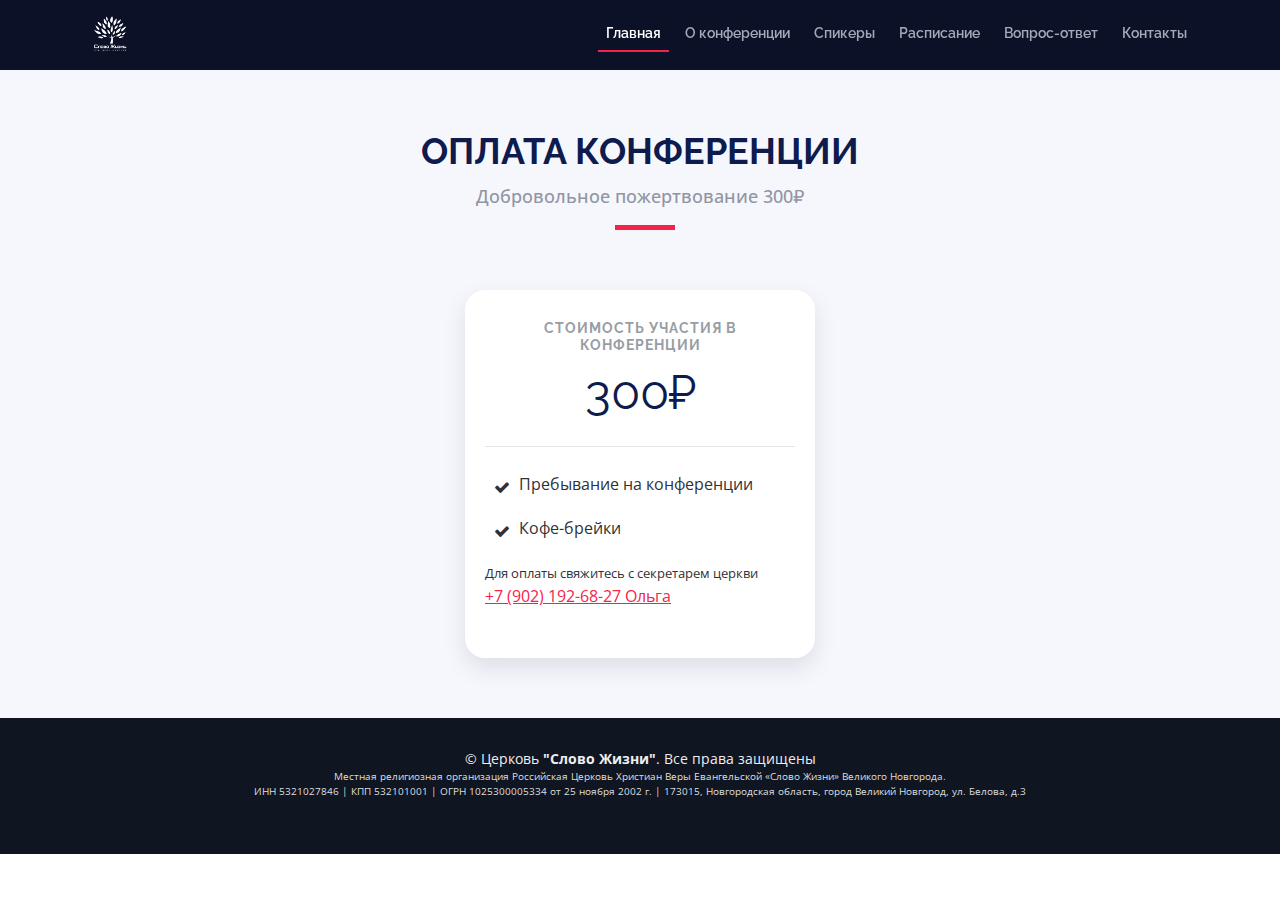
==== buy-ticket.html @ 4f711ade "download_18_01_2024_1" ====
<!DOCTYPE html>
<html lang="en">

<head>
  <meta charset="utf-8">
  <title>Миссия жизни | Ежегодная региональная конференция | 27–28 января 2024 г. с 11:00 до 17:00 </title>
  <meta content="width=device-width, initial-scale=1.0" name="viewport">
  <meta content="Регистрация на ежегодную региональную конференцию | Миссия жизни" name="keywords">
  <meta content="Ключевой стих Ключевой стих Ключевой стих Ключевой стих Ключевой стих Ключевой стих Ключевой стих Ключевой стих Ключевой стих Ключевой стих  Ключевой стих" name="description">
  <meta property="og:image" content="img/preview.jpg" />
  <!-- Favicons -->
  <link href="img/logo.png" rel="icon">
  <link href="img/apple-touch-icon.png" rel="apple-touch-icon">

  <!-- Google Fonts -->
  <link href="https://fonts.googleapis.com/css?family=Open+Sans:300,300i,400,400i,700,700i|Raleway:300,400,500,700,800" rel="stylesheet">

  <!-- Bootstrap CSS File -->
  <link href="lib/bootstrap/css/bootstrap.min.css" rel="stylesheet">

  <!-- Libraries CSS Files -->
  <link href="lib/font-awesome/css/font-awesome.min.css" rel="stylesheet">
  <link href="lib/animate/animate.min.css" rel="stylesheet">
  <link href="lib/venobox/venobox.css" rel="stylesheet">
  <link href="lib/owlcarousel/assets/owl.carousel.min.css" rel="stylesheet">

  <!-- <meta http-equiv="cache-control" content="no-cache, no-store, must-revalidate" />
  <meta http-equiv="pragma" content="no-cache" />
  <meta http-equiv="expires" content="0" /> -->

  <!-- Main Stylesheet File -->
  <link href="css/style.css" rel="stylesheet">

  <!-- =======================================================
    Theme Name: TheEvent
    Theme URL: https://bootstrapmade.com/theevent-conference-event-bootstrap-template/
    Author: BootstrapMade.com
    License: https://bootstrapmade.com/license/
  ======================================================= -->

  <!-- Yandex.Metrika counter -->
  <script type="text/javascript" >
     (function(m,e,t,r,i,k,a){m[i]=m[i]||function(){(m[i].a=m[i].a||[]).push(arguments)};
     m[i].l=1*new Date();
     for (var j = 0; j < document.scripts.length; j++) {if (document.scripts[j].src === r) { return; }}
     k=e.createElement(t),a=e.getElementsByTagName(t)[0],k.async=1,k.src=r,a.parentNode.insertBefore(k,a)})
     (window, document, "script", "https://mc.yandex.ru/metrika/tag.js", "ym");

     ym(96178830, "init", {
          clickmap:true,
          trackLinks:true,
          accurateTrackBounce:true,
          webvisor:true
     });
  </script>
  <noscript><div><img src="https://mc.yandex.ru/watch/96178830" style="position:absolute; left:-9999px;" alt="" /></div></noscript>
  <!-- /Yandex.Metrika counter -->

</head>

<body>

  <!--==========================
    Header
  ============================-->
  <header id="header" class="header-fixed">
    <div class="container">

      <div id="logo" class="pull-left">
        <a href="index.html#intro" class="scrollto"><img src="img/logo.png" alt="" title=""></a>
      </div>

      <nav id="nav-menu-container">
        <ul class="nav-menu">
          <li class="menu-active"><a href="index.html">Главная</a></li>
          <li><a href="index.html#about">О конференции</a></li>
          <li><a href="index.html#speakers">Спикеры</a></li>
          <li><a href="index.html#schedule">Расписание</a></li>
          <li><a href="index.html#faq">Вопрос-ответ</a></li>
          <li><a href="index.html#contact">Контакты</a></li>
        </ul>
      </nav>
    </div>
  </header>

  <main id="main" class="main-page">

    <!--==========================
      Buy Ticket Section
    ============================-->
    <section id="buy-tickets" class="section-with-bg wow fadeInUp">
      <div class="container">

        <div class="section-header">
          <h2>Оплата конференции</h2>
          <p>Добровольное пожертвование 300₽</p>
        </div>

        <div class="row">
          <div class="col-lg-4 m-auto">
            <div class="card mb-5 mb-lg-0">
              <div class="card-body">
                <h5 class="card-title text-muted text-uppercase text-center">Стоимость участия в конференции</h5>
                <h6 class="card-price text-center">300₽</h6>
                <hr>
                <ul class="fa-ul">
                  <li><span class="fa-li"><i class="fa fa-check"></i></span>Пребывание на конференции</li>
                  <li><span class="fa-li"><i class="fa fa-check"></i></span>Кофе-брейки</li>
                  <!-- <li class="text-muted"><span class="fa-li"><i class="fa fa-times"></i></span>Community Access</li>
                  <li class="text-muted"><span class="fa-li"><i class="fa fa-times"></i></span>Workshop Access</li>
                  <li class="text-muted"><span class="fa-li"><i class="fa fa-times"></i></span>After Party</li> -->
                </ul>
                <small>Для оплаты свяжитесь с секретарем церкви</small>
                <p><a href="tel:+79021926827"><u>+7 (902) 192-68-27 Ольга</u></a></p>
                <!-- <img class="support_qr" src="img/qrcod_support.png" alt="">
                <small class="hide_on_desktop">или нажмите на кнопку</small>
                <hr style="margin-top: 10px !important;">
                <div class="text-center">
                    <button onclick="location.href='https://platiqr.ru/?uuid=1000056752'" type="button" class="btn support_btn" data-toggle="modal" data-target="" data-ticket-type="standard-access">Оплатить</button>
                </div> -->
              </div>
            </div>
          </div>


        </div>

      </div>



    </section>

    <!--==========================
      Footer
    ============================-->
    <footer id="footer">
      <!-- <div class="footer-top">
        <div class="container">
          <div class="row">

            <div class="col-lg-3 col-md-6 footer-info">
              <img src="img/logo.png" alt="TheEvenet">
              <p>In alias aperiam. Placeat tempore facere. Officiis voluptate ipsam vel eveniet est dolor et totam porro. Perspiciatis ad omnis fugit molestiae recusandae possimus. Aut consectetur id quis. In inventore consequatur ad voluptate cupiditate debitis accusamus repellat cumque.</p>
            </div>

            <div class="col-lg-3 col-md-6 footer-links">
              <h4>Useful Links</h4>
              <ul>
                <li><i class="fa fa-angle-right"></i> <a href="#">Home</a></li>
                <li><i class="fa fa-angle-right"></i> <a href="#">About us</a></li>
                <li><i class="fa fa-angle-right"></i> <a href="#">Services</a></li>
                <li><i class="fa fa-angle-right"></i> <a href="#">Terms of service</a></li>
                <li><i class="fa fa-angle-right"></i> <a href="#">Privacy policy</a></li>
              </ul>
            </div>

            <div class="col-lg-3 col-md-6 footer-links">
              <h4>Useful Links</h4>
              <ul>
                <li><i class="fa fa-angle-right"></i> <a href="#">Home</a></li>
                <li><i class="fa fa-angle-right"></i> <a href="#">About us</a></li>
                <li><i class="fa fa-angle-right"></i> <a href="#">Services</a></li>
                <li><i class="fa fa-angle-right"></i> <a href="#">Terms of service</a></li>
                <li><i class="fa fa-angle-right"></i> <a href="#">Privacy policy</a></li>
              </ul>
            </div>

            <div class="col-lg-3 col-md-6 footer-contact">
              <h4>Contact Us</h4>
              <p>
                A108 Adam Street <br>
                New York, NY 535022<br>
                United States <br>
                <strong>Phone:</strong> +1 5589 55488 55<br>
                <strong>Email:</strong> info@example.com<br>
              </p>

              <div class="social-links">
                <a href="#" class="twitter"><i class="fa fa-twitter"></i></a>
                <a href="#" class="facebook"><i class="fa fa-facebook"></i></a>
                <a href="#" class="instagram"><i class="fa fa-instagram"></i></a>
                <a href="#" class="google-plus"><i class="fa fa-google-plus"></i></a>
                <a href="#" class="linkedin"><i class="fa fa-linkedin"></i></a>
              </div>

            </div>

          </div>
        </div>
      </div> -->

      <div class="container">
        <div class="copyright">
          &copy; Церковь <strong>"Слово Жизни"</strong>. Все права защищены
        </div>
        <div class="credits">
          <p style="font-size: 10px !important;">Местная религиозная организация Российская Церковь Христиан Веры Евангельской «Слово Жизни» Великого Новгорода.<br>
            ИНН 5321027846 | КПП 532101001 | ОГРН 1025300005334 от 25 ноября 2002 г. | 173015, Новгородская область, город Великий Новгород, ул. Белова, д.3
          </p>
        </div>
      </div>
    </footer><!-- #footer -->

  <a href="#" class="back-to-top"><i class="fa fa-angle-up"></i></a>

  <!-- JavaScript Libraries -->
  <script src="lib/jquery/jquery.min.js"></script>
  <script src="lib/jquery/jquery-migrate.min.js"></script>
  <script src="lib/bootstrap/js/bootstrap.bundle.min.js"></script>
  <script src="lib/easing/easing.min.js"></script>
  <script src="lib/superfish/hoverIntent.js"></script>
  <script src="lib/superfish/superfish.min.js"></script>
  <script src="lib/wow/wow.min.js"></script>
  <script src="lib/venobox/venobox.min.js"></script>
  <script src="lib/owlcarousel/owl.carousel.min.js"></script>

  <!-- Contact Form JavaScript File -->
  <script src="contactform/contactform.js"></script>

  <!-- Template Main Javascript File -->
  <script src="js/main.js"></script>
</body>

</html>
---- lib/venobox/venobox.css ----
/* ------ venobox.css --------*/
.vbox-overlay *, .vbox-overlay *:before, .vbox-overlay *:after{
    -webkit-backface-visibility: hidden;
    -webkit-box-sizing:border-box;
    -moz-box-sizing:border-box;
    box-sizing:border-box;
}
.vbox-overlay * { 
    -webkit-backface-visibility: visible;
    backface-visibility: visible;
}
.vbox-overlay{
    display: -webkit-flex;
    display: flex;
    -webkit-flex-direction: column;
    flex-direction: column;
    -webkit-justify-content: center;
    justify-content: center;
    -webkit-align-items: center;
    align-items: center;
    position: fixed;
    left: 0;
    top: 0;
    bottom: 0;
    right: 0;
    z-index: 1040;
    -webkit-transform:translateZ(1000px);
    transform: translateZ(1000px);
    transform-style: preserve-3d;
}

/* ----- navigation ----- */
.vbox-title{
    width: 100%;
    height: 40px;
    float: left;
    text-align: center;
    line-height: 28px;
    font-size: 12px;
    padding: 6px 40px;
    overflow: hidden;
    position: fixed;
    display: none;
    left: 0;
    z-index: 1050;
}
.vbox-close{
    cursor: pointer;
    position: fixed;
    top: 15px;
    right: 15px;
    width: 48px;
    height: 48px;
    display: block;
    background-position:10px center;
    overflow: hidden;
    font-size: 48px;
    line-height: 1;
    text-align: center;
    z-index: 1050;
}
.vbox-num{
    cursor: pointer;
    position: fixed;
    left: 0;
    height: 40px;
    display: block;
    overflow: hidden;
    line-height: 28px;
    font-size: 12px;
    padding: 6px 10px;
    display: none;
    z-index: 1050;
}
/* ----- navigation ARROWS ----- */
.vbox-next, .vbox-prev{
    position: fixed;
    top: 50%;
    margin-top: -15px;
    overflow: hidden;
    cursor: pointer;
    display: block;
    width: 45px;
    height: 45px;
    z-index: 1050;
}
.vbox-next span, .vbox-prev span{
    position: relative;
    width: 20px;
    height: 20px;
    border: 2px solid transparent;
    border-top-color: #B6B6B6;
    border-right-color: #B6B6B6;
    text-indent: -100px;
    position: absolute;
    top: 8px;
    display: block;
}
.vbox-prev{
    left: 15px;
}
.vbox-next{
    right: 30px;
}
.vbox-prev span{
    left: 10px;
    -ms-transform: rotate(-135deg);
    -webkit-transform: rotate(-135deg);
    transform: rotate(-135deg);
}
.vbox-next span{
    -ms-transform: rotate(45deg);
    -webkit-transform: rotate(45deg);
    transform: rotate(45deg);
    right: 10px;
}
/* ------- inline window ------ */
.vbox-inline{
    width: 420px;
    height: 315px;
    height: 70vh;
    padding: 10px;
    background: #fff;
    margin: 0 auto;
    overflow: auto;
    text-align: left;
}
/* ------- Video & iFrames window ------ */
.venoframe{
    max-width: 100%;
    width: 100%;
    border: none;
    width: 100%;
    height: 260px;
    height: 70vh;
}
.venoframe.vbvid{
    height: 260px;
}
@media (min-width: 768px) {
    .venoframe, .vbox-inline{
        width: 90%;
        height: 360px;
        height: 70vh;
    }
    .venoframe.vbvid{
        width: 640px;
        height: 360px;
    }
}
@media (min-width: 992px) {
    .venoframe, .vbox-inline{
        max-width: 1200px;
        width: 80%;
        height: 540px;
        height: 70vh;
    }
    .venoframe.vbvid{
        width: 960px;
        height: 540px;
    }
}
/* 
Please do NOT edit this part! 
or at least read this note: http://i.imgur.com/7C0ws9e.gif
*/
.vbox-open{
    overflow: hidden;
}
.vbox-container{
    position: absolute;
    left: 0;
    right: 0;
    top: 0;
    bottom: 0;
    overflow-x: hidden;
    overflow-y: auto;
    overflow-scrolling: touch;
    -webkit-overflow-scrolling: touch;
    z-index: 20;
    max-height: 100%;

}

.vbox-content{
    text-align: center;
    float: left;
    width: 100%;
    position: relative;
    overflow: hidden;
    padding: 20px 10px;
}
.vbox-container img{
    max-width: 100%;
    height: auto;
}
.figlio{
    max-width: 100%;
    text-align: initial;
    border: 8px solid rgba(255, 255, 255, 0.4);
}
img.figlio{
    -webkit-user-select: none;
-khtml-user-select: none;
-moz-user-select: none;
-o-user-select: none;
user-select: none;
}
.vbox-content.swipe-left{
    margin-left: -200px !important;
}
.vbox-content.swipe-right{
    margin-left: 200px !important;
}
.animated{
    webkit-transition: margin 300ms ease-out;
    transition: margin 300ms ease-out;
}
.animate-in{
    opacity: 1;
}
.animate-out{
    opacity: 0;
}
/* ---------- preloader ----------
 * SPINKIT 
 * http://tobiasahlin.com/spinkit/
-------------------------------- */
.sk-double-bounce,.sk-rotating-plane{width:40px;height:40px;margin:40px auto}.sk-rotating-plane{background-color:#333;-webkit-animation:sk-rotatePlane 1.2s infinite ease-in-out;animation:sk-rotatePlane 1.2s infinite ease-in-out}@-webkit-keyframes sk-rotatePlane{0%{-webkit-transform:perspective(120px) rotateX(0) rotateY(0);transform:perspective(120px) rotateX(0) rotateY(0)}50%{-webkit-transform:perspective(120px) rotateX(-180.1deg) rotateY(0);transform:perspective(120px) rotateX(-180.1deg) rotateY(0)}100%{-webkit-transform:perspective(120px) rotateX(-180deg) rotateY(-179.9deg);transform:perspective(120px) rotateX(-180deg) rotateY(-179.9deg)}}@keyframes sk-rotatePlane{0%{-webkit-transform:perspective(120px) rotateX(0) rotateY(0);transform:perspective(120px) rotateX(0) rotateY(0)}50%{-webkit-transform:perspective(120px) rotateX(-180.1deg) rotateY(0);transform:perspective(120px) rotateX(-180.1deg) rotateY(0)}100%{-webkit-transform:perspective(120px) rotateX(-180deg) rotateY(-179.9deg);transform:perspective(120px) rotateX(-180deg) rotateY(-179.9deg)}}.sk-double-bounce{position:relative}.sk-double-bounce .sk-child{width:100%;height:100%;border-radius:50%;background-color:#333;opacity:.6;position:absolute;top:0;left:0;-webkit-animation:sk-doubleBounce 2s infinite ease-in-out;animation:sk-doubleBounce 2s infinite ease-in-out}.sk-chasing-dots .sk-child,.sk-spinner-pulse,.sk-three-bounce .sk-child{background-color:#333;border-radius:100%}.sk-double-bounce .sk-double-bounce2{-webkit-animation-delay:-1s;animation-delay:-1s}@-webkit-keyframes sk-doubleBounce{0%,100%{-webkit-transform:scale(0);transform:scale(0)}50%{-webkit-transform:scale(1);transform:scale(1)}}@keyframes sk-doubleBounce{0%,100%{-webkit-transform:scale(0);transform:scale(0)}50%{-webkit-transform:scale(1);transform:scale(1)}}.sk-wave{margin:40px auto;width:50px;height:40px;text-align:center;font-size:10px}.sk-wave .sk-rect{background-color:#333;height:100%;width:6px;display:inline-block;-webkit-animation:sk-waveStretchDelay 1.2s infinite ease-in-out;animation:sk-waveStretchDelay 1.2s infinite ease-in-out}.sk-wave .sk-rect1{-webkit-animation-delay:-1.2s;animation-delay:-1.2s}.sk-wave .sk-rect2{-webkit-animation-delay:-1.1s;animation-delay:-1.1s}.sk-wave .sk-rect3{-webkit-animation-delay:-1s;animation-delay:-1s}.sk-wave .sk-rect4{-webkit-animation-delay:-.9s;animation-delay:-.9s}.sk-wave .sk-rect5{-webkit-animation-delay:-.8s;animation-delay:-.8s}@-webkit-keyframes sk-waveStretchDelay{0%,100%,40%{-webkit-transform:scaleY(.4);transform:scaleY(.4)}20%{-webkit-transform:scaleY(1);transform:scaleY(1)}}@keyframes sk-waveStretchDelay{0%,100%,40%{-webkit-transform:scaleY(.4);transform:scaleY(.4)}20%{-webkit-transform:scaleY(1);transform:scaleY(1)}}.sk-wandering-cubes{margin:40px auto;width:40px;height:40px;position:relative}.sk-wandering-cubes .sk-cube{background-color:#333;width:10px;height:10px;position:absolute;top:0;left:0;-webkit-animation:sk-wanderingCube 1.8s ease-in-out -1.8s infinite both;animation:sk-wanderingCube 1.8s ease-in-out -1.8s infinite both}.sk-chasing-dots,.sk-spinner-pulse{width:40px;height:40px;margin:40px auto}.sk-wandering-cubes .sk-cube2{-webkit-animation-delay:-.9s;animation-delay:-.9s}@-webkit-keyframes sk-wanderingCube{0%{-webkit-transform:rotate(0);transform:rotate(0)}25%{-webkit-transform:translateX(30px) rotate(-90deg) scale(.5);transform:translateX(30px) rotate(-90deg) scale(.5)}50%{-webkit-transform:translateX(30px) translateY(30px) rotate(-179deg);transform:translateX(30px) translateY(30px) rotate(-179deg)}50.1%{-webkit-transform:translateX(30px) translateY(30px) rotate(-180deg);transform:translateX(30px) translateY(30px) rotate(-180deg)}75%{-webkit-transform:translateX(0) translateY(30px) rotate(-270deg) scale(.5);transform:translateX(0) translateY(30px) rotate(-270deg) scale(.5)}100%{-webkit-transform:rotate(-360deg);transform:rotate(-360deg)}}@keyframes sk-wanderingCube{0%{-webkit-transform:rotate(0);transform:rotate(0)}25%{-webkit-transform:translateX(30px) rotate(-90deg) scale(.5);transform:translateX(30px) rotate(-90deg) scale(.5)}50%{-webkit-transform:translateX(30px) translateY(30px) rotate(-179deg);transform:translateX(30px) translateY(30px) rotate(-179deg)}50.1%{-webkit-transform:translateX(30px) translateY(30px) rotate(-180deg);transform:translateX(30px) translateY(30px) rotate(-180deg)}75%{-webkit-transform:translateX(0) translateY(30px) rotate(-270deg) scale(.5);transform:translateX(0) translateY(30px) rotate(-270deg) scale(.5)}100%{-webkit-transform:rotate(-360deg);transform:rotate(-360deg)}}.sk-spinner-pulse{-webkit-animation:sk-pulseScaleOut 1s infinite ease-in-out;animation:sk-pulseScaleOut 1s infinite ease-in-out}@-webkit-keyframes sk-pulseScaleOut{0%{-webkit-transform:scale(0);transform:scale(0)}100%{-webkit-transform:scale(1);transform:scale(1);opacity:0}}@keyframes sk-pulseScaleOut{0%{-webkit-transform:scale(0);transform:scale(0)}100%{-webkit-transform:scale(1);transform:scale(1);opacity:0}}.sk-chasing-dots{position:relative;text-align:center;-webkit-animation:sk-chasingDotsRotate 2s infinite linear;animation:sk-chasingDotsRotate 2s infinite linear}.sk-chasing-dots .sk-child{width:60%;height:60%;display:inline-block;position:absolute;top:0;-webkit-animation:sk-chasingDotsBounce 2s infinite ease-in-out;animation:sk-chasingDotsBounce 2s infinite ease-in-out}.sk-chasing-dots .sk-dot2{top:auto;bottom:0;-webkit-animation-delay:-1s;animation-delay:-1s}@-webkit-keyframes sk-chasingDotsRotate{100%{-webkit-transform:rotate(360deg);transform:rotate(360deg)}}@keyframes sk-chasingDotsRotate{100%{-webkit-transform:rotate(360deg);transform:rotate(360deg)}}@-webkit-keyframes sk-chasingDotsBounce{0%,100%{-webkit-transform:scale(0);transform:scale(0)}50%{-webkit-transform:scale(1);transform:scale(1)}}@keyframes sk-chasingDotsBounce{0%,100%{-webkit-transform:scale(0);transform:scale(0)}50%{-webkit-transform:scale(1);transform:scale(1)}}.sk-three-bounce{margin:40px auto;width:80px;text-align:center}.sk-three-bounce .sk-child{width:20px;height:20px;display:inline-block;-webkit-animation:sk-three-bounce 1.4s ease-in-out 0s infinite both;animation:sk-three-bounce 1.4s ease-in-out 0s infinite both}.sk-circle .sk-child:before,.sk-fading-circle .sk-circle:before{display:block;border-radius:100%;content:'';background-color:#333}.sk-three-bounce .sk-bounce1{-webkit-animation-delay:-.32s;animation-delay:-.32s}.sk-three-bounce .sk-bounce2{-webkit-animation-delay:-.16s;animation-delay:-.16s}@-webkit-keyframes sk-three-bounce{0%,100%,80%{-webkit-transform:scale(0);transform:scale(0)}40%{-webkit-transform:scale(1);transform:scale(1)}}@keyframes sk-three-bounce{0%,100%,80%{-webkit-transform:scale(0);transform:scale(0)}40%{-webkit-transform:scale(1);transform:scale(1)}}.sk-circle{margin:40px auto;width:40px;height:40px;position:relative}.sk-circle .sk-child{width:100%;height:100%;position:absolute;left:0;top:0}.sk-circle .sk-child:before{margin:0 auto;width:15%;height:15%;-webkit-animation:sk-circleBounceDelay 1.2s infinite ease-in-out both;animation:sk-circleBounceDelay 1.2s infinite ease-in-out both}.sk-circle .sk-circle2{-webkit-transform:rotate(30deg);-ms-transform:rotate(30deg);transform:rotate(30deg)}.sk-circle .sk-circle3{-webkit-transform:rotate(60deg);-ms-transform:rotate(60deg);transform:rotate(60deg)}.sk-circle .sk-circle4{-webkit-transform:rotate(90deg);-ms-transform:rotate(90deg);transform:rotate(90deg)}.sk-circle .sk-circle5{-webkit-transform:rotate(120deg);-ms-transform:rotate(120deg);transform:rotate(120deg)}.sk-circle .sk-circle6{-webkit-transform:rotate(150deg);-ms-transform:rotate(150deg);transform:rotate(150deg)}.sk-circle .sk-circle7{-webkit-transform:rotate(180deg);-ms-transform:rotate(180deg);transform:rotate(180deg)}.sk-circle .sk-circle8{-webkit-transform:rotate(210deg);-ms-transform:rotate(210deg);transform:rotate(210deg)}.sk-circle .sk-circle9{-webkit-transform:rotate(240deg);-ms-transform:rotate(240deg);transform:rotate(240deg)}.sk-circle .sk-circle10{-webkit-transform:rotate(270deg);-ms-transform:rotate(270deg);transform:rotate(270deg)}.sk-circle .sk-circle11{-webkit-transform:rotate(300deg);-ms-transform:rotate(300deg);transform:rotate(300deg)}.sk-circle .sk-circle12{-webkit-transform:rotate(330deg);-ms-transform:rotate(330deg);transform:rotate(330deg)}.sk-circle .sk-circle2:before{-webkit-animation-delay:-1.1s;animation-delay:-1.1s}.sk-circle .sk-circle3:before{-webkit-animation-delay:-1s;animation-delay:-1s}.sk-circle .sk-circle4:before{-webkit-animation-delay:-.9s;animation-delay:-.9s}.sk-circle .sk-circle5:before{-webkit-animation-delay:-.8s;animation-delay:-.8s}.sk-circle .sk-circle6:before{-webkit-animation-delay:-.7s;animation-delay:-.7s}.sk-circle .sk-circle7:before{-webkit-animation-delay:-.6s;animation-delay:-.6s}.sk-circle .sk-circle8:before{-webkit-animation-delay:-.5s;animation-delay:-.5s}.sk-circle .sk-circle9:before{-webkit-animation-delay:-.4s;animation-delay:-.4s}.sk-circle .sk-circle10:before{-webkit-animation-delay:-.3s;animation-delay:-.3s}.sk-circle .sk-circle11:before{-webkit-animation-delay:-.2s;animation-delay:-.2s}.sk-circle .sk-circle12:before{-webkit-animation-delay:-.1s;animation-delay:-.1s}@-webkit-keyframes sk-circleBounceDelay{0%,100%,80%{-webkit-transform:scale(0);transform:scale(0)}40%{-webkit-transform:scale(1);transform:scale(1)}}@keyframes sk-circleBounceDelay{0%,100%,80%{-webkit-transform:scale(0);transform:scale(0)}40%{-webkit-transform:scale(1);transform:scale(1)}}.sk-cube-grid{width:40px;height:40px;margin:40px auto}.sk-cube-grid .sk-cube{width:33.33%;height:33.33%;background-color:#333;float:left;-webkit-animation:sk-cubeGridScaleDelay 1.3s infinite ease-in-out;animation:sk-cubeGridScaleDelay 1.3s infinite ease-in-out}.sk-cube-grid .sk-cube1{-webkit-animation-delay:.2s;animation-delay:.2s}.sk-cube-grid .sk-cube2{-webkit-animation-delay:.3s;animation-delay:.3s}.sk-cube-grid .sk-cube3{-webkit-animation-delay:.4s;animation-delay:.4s}.sk-cube-grid .sk-cube4{-webkit-animation-delay:.1s;animation-delay:.1s}.sk-cube-grid .sk-cube5{-webkit-animation-delay:.2s;animation-delay:.2s}.sk-cube-grid .sk-cube6{-webkit-animation-delay:.3s;animation-delay:.3s}.sk-cube-grid .sk-cube7{-webkit-animation-delay:0ms;animation-delay:0ms}.sk-cube-grid .sk-cube8{-webkit-animation-delay:.1s;animation-delay:.1s}.sk-cube-grid .sk-cube9{-webkit-animation-delay:.2s;animation-delay:.2s}@-webkit-keyframes sk-cubeGridScaleDelay{0%,100%,70%{-webkit-transform:scale3D(1,1,1);transform:scale3D(1,1,1)}35%{-webkit-transform:scale3D(0,0,1);transform:scale3D(0,0,1)}}@keyframes sk-cubeGridScaleDelay{0%,100%,70%{-webkit-transform:scale3D(1,1,1);transform:scale3D(1,1,1)}35%{-webkit-transform:scale3D(0,0,1);transform:scale3D(0,0,1)}}.sk-fading-circle{margin:40px auto;width:40px;height:40px;position:relative}.sk-fading-circle .sk-circle{width:100%;height:100%;position:absolute;left:0;top:0}.sk-fading-circle .sk-circle:before{margin:0 auto;width:15%;height:15%;-webkit-animation:sk-circleFadeDelay 1.2s infinite ease-in-out both;animation:sk-circleFadeDelay 1.2s infinite ease-in-out both}.sk-fading-circle .sk-circle2{-webkit-transform:rotate(30deg);-ms-transform:rotate(30deg);transform:rotate(30deg)}.sk-fading-circle .sk-circle3{-webkit-transform:rotate(60deg);-ms-transform:rotate(60deg);transform:rotate(60deg)}.sk-fading-circle .sk-circle4{-webkit-transform:rotate(90deg);-ms-transform:rotate(90deg);transform:rotate(90deg)}.sk-fading-circle .sk-circle5{-webkit-transform:rotate(120deg);-ms-transform:rotate(120deg);transform:rotate(120deg)}.sk-fading-circle .sk-circle6{-webkit-transform:rotate(150deg);-ms-transform:rotate(150deg);transform:rotate(150deg)}.sk-fading-circle .sk-circle7{-webkit-transform:rotate(180deg);-ms-transform:rotate(180deg);transform:rotate(180deg)}.sk-fading-circle .sk-circle8{-webkit-transform:rotate(210deg);-ms-transform:rotate(210deg);transform:rotate(210deg)}.sk-fading-circle .sk-circle9{-webkit-transform:rotate(240deg);-ms-transform:rotate(240deg);transform:rotate(240deg)}.sk-fading-circle .sk-circle10{-webkit-transform:rotate(270deg);-ms-transform:rotate(270deg);transform:rotate(270deg)}.sk-fading-circle .sk-circle11{-webkit-transform:rotate(300deg);-ms-transform:rotate(300deg);transform:rotate(300deg)}.sk-fading-circle .sk-circle12{-webkit-transform:rotate(330deg);-ms-transform:rotate(330deg);transform:rotate(330deg)}.sk-fading-circle .sk-circle2:before{-webkit-animation-delay:-1.1s;animation-delay:-1.1s}.sk-fading-circle .sk-circle3:before{-webkit-animation-delay:-1s;animation-delay:-1s}.sk-fading-circle .sk-circle4:before{-webkit-animation-delay:-.9s;animation-delay:-.9s}.sk-fading-circle .sk-circle5:before{-webkit-animation-delay:-.8s;animation-delay:-.8s}.sk-fading-circle .sk-circle6:before{-webkit-animation-delay:-.7s;animation-delay:-.7s}.sk-fading-circle .sk-circle7:before{-webkit-animation-delay:-.6s;animation-delay:-.6s}.sk-fading-circle .sk-circle8:before{-webkit-animation-delay:-.5s;animation-delay:-.5s}.sk-fading-circle .sk-circle9:before{-webkit-animation-delay:-.4s;animation-delay:-.4s}.sk-fading-circle .sk-circle10:before{-webkit-animation-delay:-.3s;animation-delay:-.3s}.sk-fading-circle .sk-circle11:before{-webkit-animation-delay:-.2s;animation-delay:-.2s}.sk-fading-circle .sk-circle12:before{-webkit-animation-delay:-.1s;animation-delay:-.1s}@-webkit-keyframes sk-circleFadeDelay{0%,100%,39%{opacity:0}40%{opacity:1}}@keyframes sk-circleFadeDelay{0%,100%,39%{opacity:0}40%{opacity:1}}.sk-folding-cube{margin:40px auto;width:40px;height:40px;position:relative;-webkit-transform:rotateZ(45deg);transform:rotateZ(45deg)}.sk-folding-cube .sk-cube{float:left;width:50%;height:50%;position:relative;-webkit-transform:scale(1.1);-ms-transform:scale(1.1);transform:scale(1.1)}.sk-folding-cube .sk-cube:before{content:'';position:absolute;top:0;left:0;width:100%;height:100%;background-color:#333;-webkit-animation:sk-foldCubeAngle 2.4s infinite linear both;animation:sk-foldCubeAngle 2.4s infinite linear both;-webkit-transform-origin:100% 100%;-ms-transform-origin:100% 100%;transform-origin:100% 100%}.sk-folding-cube .sk-cube2{-webkit-transform:scale(1.1) rotateZ(90deg);transform:scale(1.1) rotateZ(90deg)}.sk-folding-cube .sk-cube3{-webkit-transform:scale(1.1) rotateZ(180deg);transform:scale(1.1) rotateZ(180deg)}.sk-folding-cube .sk-cube4{-webkit-transform:scale(1.1) rotateZ(270deg);transform:scale(1.1) rotateZ(270deg)}.sk-folding-cube .sk-cube2:before{-webkit-animation-delay:.3s;animation-delay:.3s}.sk-folding-cube .sk-cube3:before{-webkit-animation-delay:.6s;animation-delay:.6s}.sk-folding-cube .sk-cube4:before{-webkit-animation-delay:.9s;animation-delay:.9s}@-webkit-keyframes sk-foldCubeAngle{0%,10%{-webkit-transform:perspective(140px) rotateX(-180deg);transform:perspective(140px) rotateX(-180deg);opacity:0}25%,75%{-webkit-transform:perspective(140px) rotateX(0);transform:perspective(140px) rotateX(0);opacity:1}100%,90%{-webkit-transform:perspective(140px) rotateY(180deg);transform:perspective(140px) rotateY(180deg);opacity:0}}@keyframes sk-foldCubeAngle{0%,10%{-webkit-transform:perspective(140px) rotateX(-180deg);transform:perspective(140px) rotateX(-180deg);opacity:0}25%,75%{-webkit-transform:perspective(140px) rotateX(0);transform:perspective(140px) rotateX(0);opacity:1}100%,90%{-webkit-transform:perspective(140px) rotateY(180deg);transform:perspective(140px) rotateY(180deg);opacity:0}}
---- css/style.css ----
/*--------------------------------------------------------------
# General
--------------------------------------------------------------*/

body {
  background: #fff;
  color: #2f3138;
  font-family: "Open Sans", sans-serif;
}

a {
  color: #f82249;
  transition: 0.5s;
}

a:hover,
a:active,
a:focus {
  color: #f8234a;
  outline: none;
  text-decoration: none;
}

p {
  padding: 0;
  margin: 0 0 30px 0;
}

h1,
h2,
h3,
h4,
h5,
h6 {
  font-family: "Raleway", sans-serif;
  font-weight: 400;
  margin: 0 0 20px 0;
  padding: 0;
  color: #0e1b4d;
}

.main-page {
  margin-top: 70px;
}

.wow {
  visibility: hidden;
}

/* Prelaoder */

#preloader {
  position: fixed;
  left: 0;
  top: 0;
  z-index: 999;
  width: 100%;
  height: 100%;
  overflow: visible;
  background: #fff url("../img/preloader.svg") no-repeat center center;
}

/* Back to top button */

.back-to-top {
  position: fixed;
  display: none;
  background: #f82249;
  color: #fff;
  width: 40px;
  height: 40px;
  text-align: center;
  border-radius: 50px;
  right: 15px;
  bottom: 15px;
  transition: background 0.5s ease-in-out;
}

.back-to-top i {
  font-size: 24px;
  padding-top: 6px;
}

.back-to-top:focus {
  background: #e0072f;
  color: #fff;
  outline: none;
}

.back-to-top:hover {
  background: #e0072f;
  color: #fff;
}

/* Sections Header
--------------------------------*/

.section-header {
  margin-bottom: 60px;
  position: relative;
  padding-bottom: 20px;
}

.section-header::before {
  content: '';
  position: absolute;
  display: block;
  width: 60px;
  height: 5px;
  background: #f82249;
  bottom: 0;
  left: calc(50% - 25px);
}

.section-header h2 {
  font-size: 36px;
  text-transform: uppercase;
  text-align: center;
  font-weight: 700;
  margin-bottom: 10px;
}

.section-header p {
  text-align: center;
  padding: 0;
  margin: 0;
  font-size: 18px;
  font-weight: 500;
  color: #9195a2;
}

.section-with-bg {
  background-color: #f6f7fd;
}

/*--------------------------------------------------------------
# Header
--------------------------------------------------------------*/

#header {
  height: 90px;
  padding: 25px 0;
  position: fixed;
  left: 0;
  top: 0;
  right: 0;
  transition: all 0.5s;
  z-index: 997;
}

#header.header-scrolled,
#header.header-fixed {
  background: rgba(6, 12, 34, 0.98);
  height: 70px;
  padding: 15px 0;
  transition: all 0.5s;
}

#header #logo h1 {
  font-size: 36px;
  margin: 0;
  padding: 6px 0;
  line-height: 1;
  font-family: "Raleway", sans-serif;
  font-weight: 700;
  letter-spacing: 3px;
  text-transform: uppercase;
}

#header #logo h1 span {
  color: #f82249;
}

#header #logo h1 a,
#header #logo h1 a:hover {
  color: #fff;
}

#header #logo img {
  padding: 0;
  margin: 0;
  max-height: 40px;
}

/*--------------------------------------------------------------
# Navigation Menu
--------------------------------------------------------------*/

/* Nav Menu Essentials */

.nav-menu,
.nav-menu * {
  margin: 0;
  padding: 0;
  list-style: none;
}

.nav-menu ul {
  position: absolute;
  display: none;
  top: 100%;
  left: 0;
  z-index: 99;
}

.nav-menu li {
  position: relative;
  white-space: nowrap;
}

.nav-menu > li {
  float: left;
}

.nav-menu li:hover > ul,
.nav-menu li.sfHover > ul {
  display: block;
}

.nav-menu ul ul {
  top: 0;
  left: 100%;
}

.nav-menu ul li {
  min-width: 180px;
}

/* Nav Menu Arrows */

.sf-arrows .sf-with-ul {
  padding-right: 30px;
}

.sf-arrows .sf-with-ul:after {
  content: "\f107";
  position: absolute;
  right: 15px;
  font-family: FontAwesome;
  font-style: normal;
  font-weight: normal;
}

.sf-arrows ul .sf-with-ul:after {
  content: "\f105";
}

/* Nav Meu Container */

#nav-menu-container {
  float: right;
  margin: 0;
}

/* Nav Meu Styling */

.nav-menu a {
  padding: 8px;
  text-decoration: none;
  display: inline-block;
  color: rgba(202, 206, 221, 0.8);
  font-family: "Raleway", sans-serif;
  font-weight: 600;
  font-size: 14px;
  outline: none;
}

.nav-menu .menu-active a,
.nav-menu a:hover {
  color: #fff;
}

.nav-menu > li {
  margin-left: 8px;
}

.nav-menu > li > a:before {
  content: "";
  position: absolute;
  width: 0;
  height: 2px;
  bottom: 0;
  left: 0;
  background-color: #f82249;
  visibility: hidden;
  transition: all 0.3s ease-in-out 0s;
}

.nav-menu a:hover:before,
.nav-menu li:hover > a:before,
.nav-menu .menu-active > a:before {
  visibility: visible;
  width: 100%;
}

.nav-menu li.buy-tickets a {
  color: #fff;
  background: #f82249;
  padding: 7px 22px;
  border-radius: 50px;
  border: 2px solid #f82249;
  transition: all ease-in-out 0.3s;
  font-weight: 500;
  margin-left: 8px;
  margin-top: 2px;
  line-height: 1;
  font-size: 13px;
}

.nav-menu li.buy-tickets a:hover {
  background: none;
}

.nav-menu li.buy-tickets:hover a:before,
.nav-menu li.buy-tickets.menu-active a:before {
  visibility: hidden;
}

.nav-menu ul {
  margin: 4px 0 0 0;
  padding: 10px;
  box-shadow: 0px 0px 30px rgba(127, 137, 161, 0.25);
  background: #fff;
  border-radius: 3px;
}

.nav-menu ul li {
  transition: 0.3s;
}

.nav-menu ul li a {
  padding: 10px;
  color: #060c22;
  transition: 0.3s;
  display: block;
  font-size: 13px;
  text-transform: none;
  border-radius: 3px;
}

.nav-menu ul li:hover > a {
  background: #f82249;
  color: #fff;
}

.nav-menu ul ul {
  margin: 0;
}

/* Mobile Nav Toggle */

#mobile-nav-toggle {
  position: fixed;
  right: 0;
  top: 0;
  z-index: 999;
  margin: 15px 15px 0 0;
  border: 0;
  background: none;
  font-size: 24px;
  display: none;
  transition: all 0.4s;
  outline: none;
  cursor: pointer;
}

#mobile-nav-toggle i {
  color: #fff;
}

/* Mobile Nav Styling */

#mobile-nav {
  position: fixed;
  top: 0;
  padding-top: 18px;
  bottom: 0;
  z-index: 998;
  background: rgba(6, 12, 34, 0.9);
  left: -260px;
  width: 260px;
  overflow-y: auto;
  transition: 0.4s;
}

#mobile-nav ul {
  padding: 0;
  margin: 0;
  list-style: none;
}

#mobile-nav ul li {
  position: relative;
}

#mobile-nav ul li a {
  color: #fff;
  font-size: 17px;
  overflow: hidden;
  padding: 10px 22px 10px 15px;
  position: relative;
  text-decoration: none;
  width: 100%;
  display: block;
  outline: none;
}

#mobile-nav ul li a:hover {
  color: #f82249;
}

#mobile-nav ul li li {
  padding-left: 30px;
}

#mobile-nav ul .menu-has-children i {
  position: absolute;
  right: 0;
  z-index: 99;
  padding: 15px;
  cursor: pointer;
  color: #fff;
}

#mobile-nav ul .menu-has-children i.fa-chevron-up {
  color: #f82249;
}

#mobile-nav ul .menu-item-active {
  color: #f82249;
}

#mobile-body-overly {
  width: 100%;
  height: 100%;
  z-index: 997;
  top: 0;
  left: 0;
  position: fixed;
  background: rgba(6, 12, 34, 0.8);
  display: none;
}

/* Mobile Nav body classes */

body.mobile-nav-active {
  overflow: hidden;
}

body.mobile-nav-active #mobile-nav {
  left: 0;
}

body.mobile-nav-active #mobile-nav-toggle {
  color: #fff;
}

/*--------------------------------------------------------------
# Intro Section
--------------------------------------------------------------*/

#intro {
  width: 100%;
  height: 100vh;
  background: url(../img/intro-bg.jpg) top center;
  background-size: cover;
  overflow: hidden;
  position: relative;
}
@media screen and (max-width: 768px) {
  #intro {
    height: 720px !important;
  }
}
#intro:before {
  content: "";
  background: rgba(6, 12, 34, 0.8);
  position: absolute;
  bottom: 0;
  top: 0;
  left: 0;
  right: 0;
}

#intro .intro-container {
  position: absolute;
  bottom: 0;
  left: 0;
  top: 0px;
  right: 0;
  display: -webkit-box;
  display: -ms-flexbox;
  display: flex;
  -webkit-box-pack: center;
  -ms-flex-pack: center;
  justify-content: center;
  -webkit-box-align: center;
  -ms-flex-align: center;
  align-items: center;
  -webkit-box-orient: vertical;
  -webkit-box-direction: normal;
  -ms-flex-direction: column;
  flex-direction: column;
  text-align: center;
  padding: 0 15px;
}

#intro h1 {
  color: #fff;
  font-family: "Raleway", sans-serif;
  font-size: 56px;
  font-weight: 600;
  text-transform: uppercase;
}

#intro h1 span {
  color: #f82249;
}

#intro p {
  color: #ebebeb;
  font-weight: 700;
  font-size: 20px;
}

#intro .play-btn {
  width: 94px;
  height: 94px;
  background: radial-gradient(#f82249 50%, rgba(101, 111, 150, 0.15) 52%);
  border-radius: 50%;
  display: block;
  position: relative;
  overflow: hidden;
}

#intro .play-btn::after {
  content: '';
  position: absolute;
  left: 50%;
  top: 50%;
  -webkit-transform: translateX(-40%) translateY(-50%);
  transform: translateX(-40%) translateY(-50%);
  width: 0;
  height: 0;
  border-top: 10px solid transparent;
  border-bottom: 10px solid transparent;
  border-left: 15px solid #fff;
  z-index: 100;
  transition: all 400ms cubic-bezier(0.55, 0.055, 0.675, 0.19);
}

#intro .play-btn:before {
  content: '';
  position: absolute;
  width: 120px;
  height: 120px;
  -webkit-animation-delay: 0s;
  animation-delay: 0s;
  -webkit-animation: pulsate-btn 2s;
  animation: pulsate-btn 2s;
  -webkit-animation-direction: forwards;
  animation-direction: forwards;
  -webkit-animation-iteration-count: infinite;
  animation-iteration-count: infinite;
  -webkit-animation-timing-function: steps;
  animation-timing-function: steps;
  opacity: 1;
  border-radius: 50%;
  border: 2px solid rgba(163, 163, 163, 0.4);
  top: -15%;
  left: -15%;
  background: rgba(198, 16, 0, 0);
}

#intro .play-btn:hover::after {
  border-left: 15px solid #f82249;
  -webkit-transform: scale(20);
  transform: scale(20);
}

#intro .play-btn:hover::before {
  content: '';
  position: absolute;
  left: 50%;
  top: 50%;
  -webkit-transform: translateX(-40%) translateY(-50%);
  transform: translateX(-40%) translateY(-50%);
  width: 0;
  height: 0;
  border: none;
  border-top: 10px solid transparent;
  border-bottom: 10px solid transparent;
  border-left: 15px solid #fff;
  z-index: 200;
  -webkit-animation: none;
  animation: none;
  border-radius: 0;
}

#intro .about-btn {
  font-family: "Raleway", sans-serif;
  font-weight: 500;
  font-size: 14px;
  letter-spacing: 1px;
  display: inline-block;
  padding: 12px 32px;
  border-radius: 50px;
  transition: 0.5s;
  line-height: 1;
  margin: 10px;
  color: #fff;
  -webkit-animation-delay: 0.8s;
  animation-delay: 0.8s;
  border: 2px solid #f82249;
}

#intro .about-btn:hover {
  background: #f82249;
  color: #fff;
}

@-webkit-keyframes pulsate-btn {
  0% {
    -webkit-transform: scale(0.6, 0.6);
    transform: scale(0.6, 0.6);
    opacity: 1;
  }

  100% {
    -webkit-transform: scale(1, 1);
    transform: scale(1, 1);
    opacity: 0;
  }
}

@keyframes pulsate-btn {
  0% {
    -webkit-transform: scale(0.6, 0.6);
    transform: scale(0.6, 0.6);
    opacity: 1;
  }

  100% {
    -webkit-transform: scale(1, 1);
    transform: scale(1, 1);
    opacity: 0;
  }
}

/*--------------------------------------------------------------
# About Section
--------------------------------------------------------------*/

#about {
  background: url("../img/about-bg.jpg");
  background-size: cover;
  overflow: hidden;
  position: relative;
  color: #fff;
  padding: 120px 0 100px 0;
}

#about:before {
  content: "";
  background: rgba(13, 20, 41, 0.8);
  position: absolute;
  bottom: 0;
  top: 0;
  left: 0;
  right: 0;
}

#about h2 {
  font-size: 36px;
  font-weight: bold;
  margin-bottom: 10px;
  color: #fff;
}

#about h3 {
  font-size: 18px;
  font-weight: bold;
  text-transform: uppercase;
  margin-bottom: 10px;
  color: #fff;
}

#about p {
  font-size: 14px;
  margin-bottom: 20px;
  color: #fff;
}

/*--------------------------------------------------------------
# Speakers Section
--------------------------------------------------------------*/

#speakers {
  padding: 60px 0 30px 0;
}

#speakers .speaker {
  position: relative;
  overflow: hidden;
  margin-bottom: 30px;
}

#speakers .speaker .details {
  background: rgba(6, 12, 34, 0.76);
  position: absolute;
  left: 0;
  bottom: -30px;
  right: 0;
  text-align: center;
  padding-top: 10px;
  transition: all 300ms cubic-bezier(0.645, 0.045, 0.355, 1);
}

#speakers .speaker .details h3 {
  color: #fff;
  font-size: 22px;
  font-weight: 600;
  margin-bottom: 5px;
}

#speakers .speaker .details p {
  color: #fff;
  font-size: 15px;
  margin-bottom: 10px;
  font-style: italic;
}

#speakers .speaker .details .social {
  height: 30px;
}

#speakers .speaker .details a {
  color: #fff;
}

#speakers .speaker .details a:hover {
  color: #f82249;
}

#speakers .speaker:hover .details {
  bottom: 0;
}

#speakers-details {
  padding: 60px 0;
}

#speakers-details .details h2 {
  color: #112363;
  font-size: 28px;
  font-weight: 700;
  margin-bottom: 10px;
}

#speakers-details .details .social {
  margin-bottom: 15px;
}

#speakers-details .details .social a {
  background: #e9edfb;
  color: #112363;
  line-height: 1;
  display: inline-block;
  text-align: center;
  border-radius: 50%;
  width: 36px;
  height: 36px;
  padding-top: 9px;
}

#speakers-details .details .social a:hover {
  background: #f82249;
  color: #fff;
}

#speakers-details .details .social a i {
  font-size: 18px;
}

#speakers-details .details p {
  color: #112363;
  font-size: 15px;
  margin-bottom: 10px;
}

/*--------------------------------------------------------------
# Schedule Section
--------------------------------------------------------------*/

#schedule {
  padding: 60px 0 60px 0;
}

#schedule .nav-tabs {
  text-align: center;
  margin: auto;
  display: block;
  border-bottom: 0;
  margin-bottom: 30px;
}

#schedule .nav-tabs li {
  display: inline-block;
  margin-bottom: 0;
}

#schedule .nav-tabs a {
  border: none;
  border-radius: 50px;
  font-weight: 600;
  background-color: #0e1b4d;
  color: #fff;
  padding: 10px 100px;
}

#schedule .nav-tabs a.active {
  background-color: #f82249;
  color: #fff;
}

#schedule .sub-heading {
  text-align: center;
  font-size: 18px;
  font-style: italic;
  margin: 0 auto 30px auto;
}
.sub-heading {
  text-align: center;
  font-size: 18px;
  font-style: italic;
  margin: 0 auto 30px auto;
}

#schedule .tab-pane {
  transition: ease-in-out .2s;
}

#schedule .schedule-item {
  border-bottom: 1px solid #cad4f6;
  padding-top: 15px;
  padding-bottom: 15px;
  transition: background-color ease-in-out 0.3s;
}

#schedule .schedule-item:hover {
  background-color: #fff;
}

#schedule .schedule-item time {
  padding-bottom: 5px;
  display: inline-block;
}

#schedule .schedule-item .speaker {
  width: 60px;
  height: 60px;
  overflow: hidden;
  border-radius: 50%;
  float: left;
  margin: 0 10px 10px 0;
}

#schedule .schedule-item .speaker img {
  height: 100%;
  -webkit-transform: translateX(-50%);
  transform: translateX(-50%);
  margin-left: 50%;
  transition: all ease-in-out 0.3s;
}

#schedule .schedule-item h4 {
  font-size: 18px;
  font-weight: 600;
  margin-bottom: 5px;
}

#schedule .schedule-item h4 span {
  font-style: italic;
  color: #19328e;
  font-weight: normal;
  font-size: 16px;
}

#schedule .schedule-item p {
  font-style: italic;
  color: #152b79;
  margin-bottom: 0;
}

/*--------------------------------------------------------------
# Venue Section
--------------------------------------------------------------*/

#venue {
  padding: 0 0;
  margin-bottom: 20px;
}

#venue .container-fluid {
}

#venue .venue-map iframe {
  width: 100%;
  height: 100%;
  min-height: 300px;
}

#venue .venue-info {
  background: url("../img/venue-info-bg.jpg") top center no-repeat;
  background-size: cover;
  position: relative;
  padding-top: 60px;
  padding-bottom: 60px;
}

#venue .venue-info:before {
  content: "";
  background: rgba(13, 20, 41, 0.8);
  position: absolute;
  bottom: 0;
  top: 0;
  left: 0;
  right: 0;
}

#venue .venue-info h3 {
  font-size: 36px;
  font-weight: 700;
  color: #fff;
}

#venue .venue-info p {
  color: #fff;
  margin-bottom: 0;
}

#venue .venue-gallery-container {
  padding-right: 12px;
}

#venue .venue-gallery {
  overflow: hidden;
  border-right: 3px solid #fff;
  border-bottom: 3px solid #fff;
}

#venue .venue-gallery img {
  transition: all ease-in-out 0.4s;
}

#venue .venue-gallery:hover img {
  -webkit-transform: scale(1.1);
  transform: scale(1.1);
}

/*--------------------------------------------------------------
# Hotels Section
--------------------------------------------------------------*/

#hotels {
  padding: 60px 0;
}

#hotels .hotel {
  border: 1px solid #e0e5fa;
  background: #fff;
  margin-bottom: 30px;
}

#hotels .hotel:hover .hotel-img img {
  -webkit-transform: scale(1.1);
  transform: scale(1.1);
}

#hotels .hotel-img {
  overflow: hidden;
  margin-bottom: 15px;
}

#hotels .hotel-img img {
  transition: 0.3s ease-in-out;
}

#hotels h3 {
  font-weight: 600;
  font-size: 20px;
  margin-bottom: 5px;
  padding: 0 20px;
}

#hotels a {
  color: #152b79;
}

#hotels a:hover {
  color: #f82249;
}

#hotels .stars {
  padding: 0 20px;
  margin-bottom: 5px;
}

#hotels .stars i {
  color: #ffc31d;
}

#hotels p {
  padding: 0 20px;
  margin-bottom: 20px;
  color: #060c22;
  font-style: italic;
  font-size: 15px;
}

/*--------------------------------------------------------------
# Gallery Section
--------------------------------------------------------------*/

#gallery {
  padding: 60px;
  overflow: hidden;
}

#gallery .owl-nav,
#gallery .owl-dots {
  margin-top: 25px;
  text-align: center;
}

#gallery .owl-item {
  border-left: 2px solid #fff;
  border-right: 2px solid #fff;
}

#gallery .owl-dot {
  display: inline-block;
  margin: 0 5px;
  width: 12px;
  height: 12px;
  border-radius: 50%;
  background-color: #ddd;
}

#gallery .owl-dot.active {
  background-color: #f82249;
}

#gallery .gallery-carousel .owl-stage-outer {
  overflow: visible;
}

#gallery .gallery-carousel .center {
  border: 6px solid #f82249;
  margin: -10px;
  box-sizing: content-box;
  padding: 4px;
  background: #fff;
  z-index: 1;
}

/*--------------------------------------------------------------
# supporters Section
--------------------------------------------------------------*/

#supporters {
  padding: 60px 0;
}

#supporters .supporters-wrap {
  border-top: 1px solid #e0e5fa;
  border-left: 1px solid #e0e5fa;
  margin-bottom: 30px;
}

#supporters .supporter-logo {
  padding: 30px;
  display: -webkit-box;
  display: -ms-flexbox;
  display: flex;
  -webkit-box-pack: center;
  -ms-flex-pack: center;
  justify-content: center;
  -webkit-box-align: center;
  -ms-flex-align: center;
  align-items: center;
  border-right: 1px solid #e0e5fa;
  border-bottom: 1px solid #e0e5fa;
  overflow: hidden;
  background: rgba(255, 255, 255, 0.5);
  height: 160px;
}

#supporters .supporter-logo:hover img {
  -webkit-transform: scale(1.2);
  transform: scale(1.2);
}

#supporters img {
  transition: all 0.4s ease-in-out;
}

/*--------------------------------------------------------------
# F.A.Q Section
--------------------------------------------------------------*/

#faq {
  padding: 60px 0;
}

#faq #faq-list {
  padding: 0;
  list-style: none;
}

#faq #faq-list li {
  border-bottom: 1px solid #ddd;
}

#faq #faq-list a {
  padding: 18px 0;
  display: block;
  position: relative;
  font-family: "Raleway", sans-serif;
  font-size: 16px;
  line-height: 24px;
  font-weight: 600;
  padding-right: 20px;
}

#faq #faq-list i {
  font-size: 24px;
  position: absolute;
  right: 0;
  top: 16px;
}

#faq #faq-list p {
  margin-bottom: 20px;
}

#faq #faq-list a.collapse {
  color: #f82249;
}

#faq #faq-list a.collapsed {
  color: #000;
}

#faq #faq-list a.collapsed i::before {
  content: "\f055" !important;
}

/*--------------------------------------------------------------
# Subscribe Section
--------------------------------------------------------------*/

#subscribe {
  padding: 150px 60px;
  background: url(../img/subscribe-bg.jpg) center center no-repeat;
  background-size: cover;
  overflow: hidden;
  position: relative;
}

#subscribe:before {
  content: "";
  background: rgba(6, 12, 34, 0.6);
  position: absolute;
  bottom: 0;
  top: 0;
  left: 0;
  right: 0;
}

#subscribe .section-header h2,
#subscribe p {
  color: #fff;
}

#subscribe input {
  background: #fff;
  color: #060c22;
  border: 0;
  outline: none;
  margin: 0;
  padding: 9px 20px;
  border-radius: 50px;
  font-size: 14px;
}

#subscribe button {
  border: 0;
  padding: 9px 25px;
  cursor: pointer;
  background: #f82249;
  color: #fff;
  transition: all 0.3s ease;
  outline: none;
  font-size: 14px;
  border-radius: 50px;
  width: 200px;
}

#subscribe button:hover {
  background: none;
  border: solid #f82249;
  width: 250px;
}

/*--------------------------------------------------------------
# Buy Tickets Section
--------------------------------------------------------------*/

#buy-tickets {
  padding: 60px 0;
}

#buy-tickets .card {
  border: none;
  border-radius: 20px;
  transition: all  0.3s ease-in-out;
  box-shadow: 0 10px 25px 0 rgba(6, 12, 34, 0.1);
}

#buy-tickets .card:hover {
  box-shadow: 0 10px 35px 0 rgba(6, 12, 34, 0.2);
}

#buy-tickets .card hr {
  margin: 25px 0;
}

#buy-tickets .card .card-title {
  margin: 10px 0;
  font-size: 14px;
  letter-spacing: 1px;
  font-weight: bold;
}

#buy-tickets .card .card-price {
  font-size: 48px;
  margin: 0;
}

#buy-tickets .card ul li {
  margin-bottom: 20px;
}

#buy-tickets .card .text-muted {
  opacity: 0.7;
}

#buy-tickets .card .btn {
  font-size: 15px;
  border-radius: 50px;
  padding: 10px 40px;
  transition: all 0.2s;
  background-color: #f82249;
  border: 0;
  color: #fff;
}

#buy-tickets .card .btn:hover {
  background-color: #e0072f;
}

#buy-tickets #buy-ticket-modal input,
#buy-tickets #buy-ticket-modal select {
  border-radius: 0;
}

#buy-tickets #buy-ticket-modal .btn {
  font-size: 15px;
  border-radius: 50px;
  padding: 10px 40px;
  transition: all 0.2s;
  background-color: #f82249;
  border: 0;
  color: #fff;
}

#buy-tickets #buy-ticket-modal .btn:hover {
  background-color: #e0072f;
}

/*--------------------------------------------------------------
# Contact Section
--------------------------------------------------------------*/

#contact {
  padding: 60px 0 0 0;
}

#contact .contact-info {
  margin-bottom: 20px;
  text-align: center;
}

#contact .contact-info i {
  font-size: 48px;
  display: inline-block;
  margin-bottom: 10px;
  color: #f82249;
}

#contact .contact-info address,
#contact .contact-info p {
  margin-bottom: 0;
  color: #112363;
}

#contact .contact-info h3 {
  font-size: 18px;
  margin-bottom: 15px;
  font-weight: bold;
  text-transform: uppercase;
  color: #112363;
}

#contact .contact-info a {
  color: #4869df;
}

#contact .contact-info a:hover {
  color: #f82249;
}

#contact .contact-address,
#contact .contact-phone,
#contact .contact-email {
  margin-bottom: 20px;
}

#contact .form #sendmessage {
  color: #f82249;
  border: 1px solid #f82249;
  display: none;
  text-align: center;
  padding: 15px;
  font-weight: 600;
  margin-bottom: 15px;
}

#contact .form #errormessage {
  color: red;
  display: none;
  border: 1px solid red;
  text-align: center;
  padding: 15px;
  font-weight: 600;
  margin-bottom: 15px;
}

#contact .form #sendmessage.show,
#contact .form #errormessage.show,
#contact .form .show {
  display: block;
}

#contact .form .validation {
  color: red;
  display: none;
  margin: 0 0 20px;
  font-weight: 400;
  font-size: 13px;
}

#contact .form input,
#contact .form textarea {
  padding: 10px 14px;
  border-radius: 0;
  box-shadow: none;
  font-size: 15px;
}

#contact .form button[type="submit"] {
  background: #f82249;
  border: 0;
  padding: 10px 40px;
  color: #fff;
  transition: 0.4s;
  border-radius: 50px;
  cursor: pointer;
}

#contact .form button[type="submit"]:hover {
  background: #e0072f;
}

/*--------------------------------------------------------------
# Footer
--------------------------------------------------------------*/

#footer {
  background: #101522;
  padding: 0 0 25px 0;
  color: #eee;
  font-size: 14px;
}

#footer .footer-top {
  background: #040919;
  padding: 60px 0 30px 0;
}

#footer .footer-top .footer-info {
  margin-bottom: 30px;
}

#footer .footer-top .footer-info h3 {
  font-size: 26px;
  margin: 0 0 20px 0;
  padding: 2px 0 2px 0;
  line-height: 1;
  font-family: "Raleway", sans-serif;
  font-weight: 700;
  color: #fff;
}

#footer .footer-top .footer-info img {
  height: 40px;
  margin-bottom: 10px;
}

#footer .footer-top .footer-info p {
  font-size: 14px;
  line-height: 24px;
  margin-bottom: 0;
  font-family: "Raleway", sans-serif;
  color: #fff;
}

#footer .footer-top .social-links a {
  font-size: 18px;
  display: inline-block;
  background: #222636;
  color: #eee;
  line-height: 1;
  padding: 8px 0;
  margin-right: 4px;
  border-radius: 50%;
  text-align: center;
  width: 36px;
  height: 36px;
  transition: 0.3s;
}

#footer .footer-top .social-links a:hover {
  background: #f82249;
  color: #fff;
}

#footer .footer-top h4 {
  font-size: 14px;
  font-weight: bold;
  color: #fff;
  text-transform: uppercase;
  position: relative;
  padding-bottom: 12px;
  border-bottom: 2px solid #f82249;
}

#footer .footer-top .footer-links {
  margin-bottom: 30px;
}

#footer .footer-top .footer-links ul {
  list-style: none;
  padding: 0;
  margin: 0;
}

#footer .footer-top .footer-links ul i {
  padding-right: 5px;
  color: #f82249;
  font-size: 18px;
}

#footer .footer-top .footer-links ul li {
  border-bottom: 1px solid #262c44;
  padding: 10px 0;
}

#footer .footer-top .footer-links ul li:first-child {
  padding-top: 0;
}

#footer .footer-top .footer-links ul a {
  color: #eee;
}

#footer .footer-top .footer-links ul a:hover {
  color: #f82249;
}

#footer .footer-top .footer-contact {
  margin-bottom: 30px;
}

#footer .footer-top .footer-contact p {
  line-height: 26px;
}

#footer .footer-top .footer-newsletter {
  margin-bottom: 30px;
}

#footer .footer-top .footer-newsletter input[type="email"] {
  border: 0;
  padding: 6px 8px;
  width: 65%;
}

#footer .footer-top .footer-newsletter input[type="submit"] {
  background: #f82249;
  border: 0;
  width: 35%;
  padding: 6px 0;
  text-align: center;
  color: #fff;
  transition: 0.3s;
  cursor: pointer;
}

#footer .footer-top .footer-newsletter input[type="submit"]:hover {
  background: #e0072f;
}

#footer .copyright {
  text-align: center;
  padding-top: 30px;
}

#footer .credits {
  text-align: center;
  font-size: 13px;
  color: #ddd;
}

/*--------------------------------------------------------------
# Responsive Media Queries
--------------------------------------------------------------*/

@media (min-width: 767px) {
  #subscribe input {
    min-width: 400px;
  }
}

@media (min-width: 768px) {
  #contact .contact-address,
  #contact .contact-phone,
  #contact .contact-email {
    padding: 20px 0;
  }

  #contact .contact-phone {
    border-left: 1px solid #ddd;
    border-right: 1px solid #ddd;
  }
}

@media (min-width: 991px) {
  #schedule .sub-heading {
    width: 75%;
  }
}

@media (min-width: 1024px) {
  #intro {
    background-attachment: fixed;
  }

  #about {
    background-attachment: fixed;
  }

  #subscribe {
    background-attachment: fixed;
  }
}

@media (max-width: 1199px) {
  #header .container {
    max-width: 100%;
  }

  .nav-menu a {
    padding: 8px 4px;
  }
}

@media (max-width: 991px) {
  #header {
    background: rgba(6, 12, 34, 0.98);
    height: 70px;
    padding: 15px 0;
    transition: all 0.5s;
  }

  #nav-menu-container {
    display: none;
  }

  #mobile-nav-toggle {
    display: inline;
  }

  #intro .intro-container {
    top: 0px;
  }

  #intro h1 {
    font-size: 34px;
  }

  #intro p {
    font-size: 16px;
  }

  #schedule .nav-tabs a {
    padding: 8px 60px;
  }
}

@media (max-width: 768px) {
  .back-to-top {
    bottom: 15px;
  }

  #faq #faq-list a {
    font-size: 18px;
  }

  #faq #faq-list i {
    top: 13px;
  }
}

@media (max-width: 767px) {
  #schedule .nav-tabs a {
    padding: 8px 50px;
  }
}

@media (max-width: 574px) {
  #venue .venue-info h3 {
    font-size: 24px;
  }
}

@media (max-width: 480px) {
  #schedule .nav-tabs a {
    padding: 8px 30px;
  }
}

@media (max-width: 460px) {
  #subscribe button {
    margin-top: 10px;
  }
}







/* main style */
.registration_button {
  text-align: center;
}
@media screen and (max-width: 400px) {
  .h2_for_mobile {
    font-size: 23px !important;
  }
}




.heading_main {
  color: #f82249 !important;
}
.support_qr {
  width: 100% !important;
}
@media screen and (min-width: 996px) {
  .support_btn {
    display: none !important;
  }
  .hide_on_desktop {
    display: none !important;
  }
}

* {
  scroll-behavior: smooth;
}

.button_buy_ticket {
  margin-top: 20px;
}
iframe.main_map {
  border-radius: 20px !important;
  width: 100% !important;
}
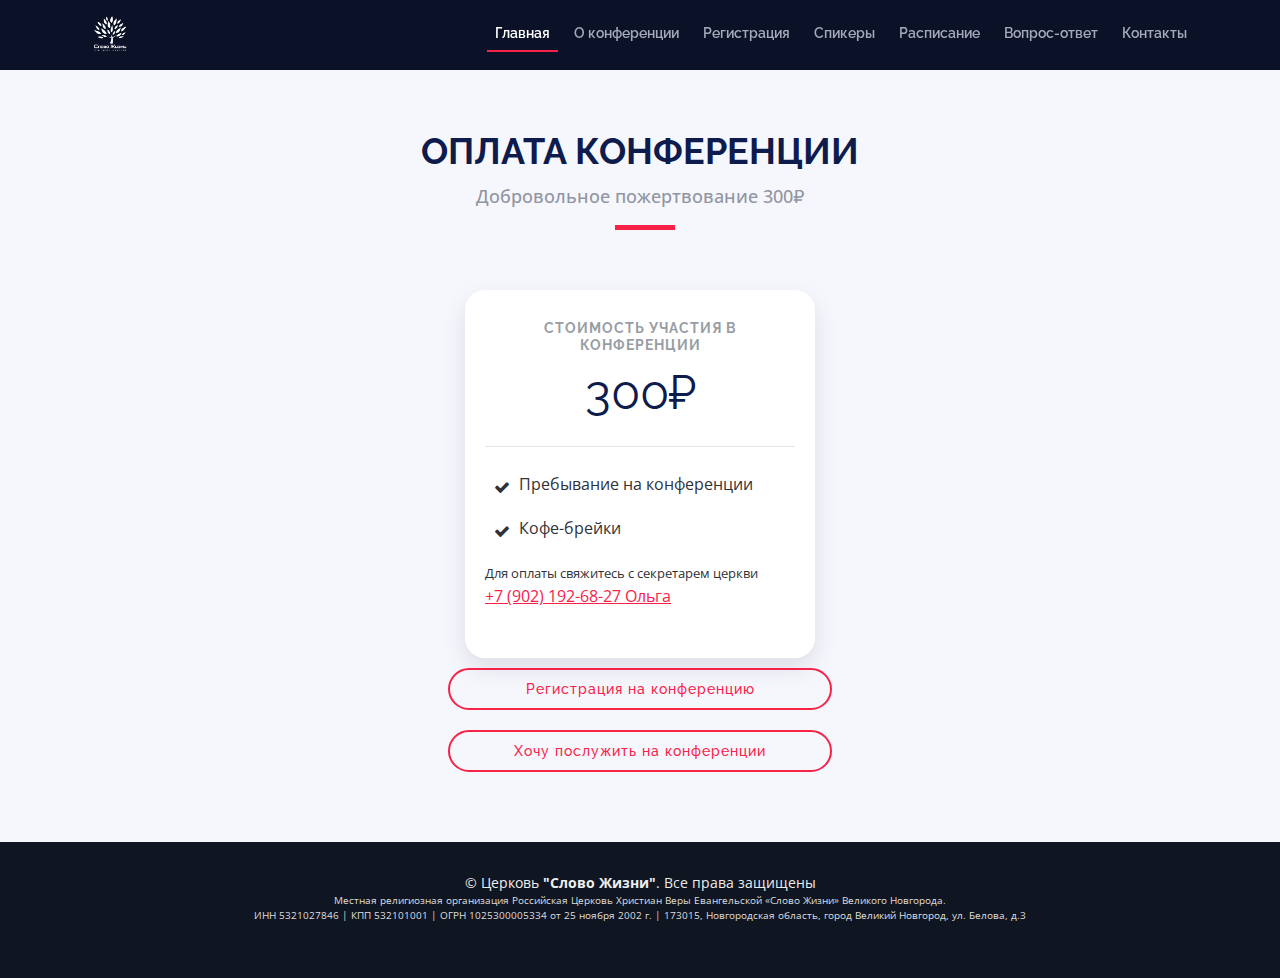
==== commit f4e8745c: "download_19_01_2025_1" ====
--- a/buy-ticket.html
+++ b/buy-ticket.html
@@ -3,11 +3,11 @@
 
 <head>
   <meta charset="utf-8">
-  <title>Миссия жизни | Ежегодная региональная конференция | 27–28 января 2024 г. с 11:00 до 17:00 </title>
+  <title>Миссия жизни | Ежегодная региональная конференция | 25 - 26 января 2025г с 11:00 до 17:00 </title>
   <meta content="width=device-width, initial-scale=1.0" name="viewport">
   <meta content="Регистрация на ежегодную региональную конференцию | Миссия жизни" name="keywords">
-  <meta content="Ключевой стих Ключевой стих Ключевой стих Ключевой стих Ключевой стих Ключевой стих Ключевой стих Ключевой стих Ключевой стих Ключевой стих  Ключевой стих" name="description">
-  <meta property="og:image" content="img/preview.jpg" />
+  <meta content="А я и дом мой будем служить Господу" name="description">
+  <meta property="og:image" content="img/title_image_2.jpg" />
   <!-- Favicons -->
   <link href="img/logo.png" rel="icon">
   <link href="img/apple-touch-icon.png" rel="apple-touch-icon">
@@ -24,20 +24,12 @@
   <link href="lib/venobox/venobox.css" rel="stylesheet">
   <link href="lib/owlcarousel/assets/owl.carousel.min.css" rel="stylesheet">
 
-  <!-- <meta http-equiv="cache-control" content="no-cache, no-store, must-revalidate" />
-  <meta http-equiv="pragma" content="no-cache" />
-  <meta http-equiv="expires" content="0" /> -->
+
 
   <!-- Main Stylesheet File -->
   <link href="css/style.css" rel="stylesheet">
 
-  <!-- =======================================================
-    Theme Name: TheEvent
-    Theme URL: https://bootstrapmade.com/theevent-conference-event-bootstrap-template/
-    Author: BootstrapMade.com
-    License: https://bootstrapmade.com/license/
-  ======================================================= -->
-
+ 
   <!-- Yandex.Metrika counter -->
   <script type="text/javascript" >
      (function(m,e,t,r,i,k,a){m[i]=m[i]||function(){(m[i].a=m[i].a||[]).push(arguments)};
@@ -74,6 +66,7 @@
         <ul class="nav-menu">
           <li class="menu-active"><a href="index.html">Главная</a></li>
           <li><a href="index.html#about">О конференции</a></li>
+          <li><a href="index.html#subscribe_1">Регистрация</a></li>
           <li><a href="index.html#speakers">Спикеры</a></li>
           <li><a href="index.html#schedule">Расписание</a></li>
           <li><a href="index.html#faq">Вопрос-ответ</a></li>
@@ -126,10 +119,72 @@
         </div>
 
       </div>
-
+   <div class="registration_buttons_tickets">
+      <a href="" target="_blank" class="open-popup_mission_conference about-btn scrollto">Регистрация на конференцию</a>
+      <a href="https://forms.gle/KXu4Md766Gj9n9oq8" target="_blank" class="about-btn scrollto">Хочу послужить на конференции</a>
+    </div>
 
 
     </section>
+
+<!-- Форма регистрации popup -->
+<div class="popup__bg_mission_conference">
+  <form action="#" class="popup_mission_conference" id="registrationForm" name="submit-to-google-sheet">
+    <h4 style="color: white;">Регистрация <br>на конференцию 📋</h4>
+    <br>
+    <img src="img/close.svg" class="close-popup_mission_conference">
+    <label>
+      <input id="sendName_mission_conference" type="text" name="name" required>
+      <div class="label__text">Ваше имя</div>
+    </label>
+    <label>
+      <input id="sendSecondName_mission_conference" type="text" name="second-name" required>
+      <div class="label__text">Ваша фамилия</div>
+    </label>
+    <label>
+      <input id="sendTel_mission_conference" type="tel" name="phone" class="form-input" required>
+      <div class="label__text">Ваш телефон</div>
+    </label>
+    <div class="privacy_policy">
+      Нажимая на кнопку "Отправить", вы даете согласие на обработку персональных данных и соглашаетесь с
+      <a href="privacy.html" target="_blank"><u>политикой конфиденциальности</u></a>.
+    </div>
+    <button type="submit" id="sendButton_mission_conference" class="about-btn close_through_submit_mission_conference">Отправить</button>
+  </form>
+</div>
+
+<script>
+ document.getElementById('registrationForm').addEventListener('submit', function (event) {
+    event.preventDefault(); // Отмена стандартного действия формы
+
+    // Собираем данные из формы
+    const formData = {
+        name: document.getElementById('sendName_mission_conference').value,
+        secondName: document.getElementById('sendSecondName_mission_conference').value,
+        
+        // Очищаем номер телефона от всех символов, кроме цифр
+        phone: document.getElementById('sendTel_mission_conference').value.replace(/\D/g, '') // Убираем все нецифровые символы
+    };
+
+    // URL вашего Google Apps Script
+    const scriptURL = 'https://script.google.com/macros/s/AKfycbxBY9bdiF5cCsJ1HlNyLYTCvaj6HB2KKy3veQ4HEie4V7MumX6sXhLH4Ho_SICH4xnPTg/exec';
+
+    // Отправка данных
+    fetch(scriptURL, {
+        method: 'POST',
+        body: JSON.stringify(formData)
+    })
+    .then(response => response.text())
+    .then(data => {
+        alert('Регистрация прошла успешно! ✅');
+        document.getElementById('registrationForm').reset(); // Очистка формы
+    })
+    .catch(error => {
+        console.error('Ошибка:', error);
+        alert('Произошла ошибка при отправке формы.');
+    });
+});
+</script>
 
     <!--==========================
       Footer
@@ -203,6 +258,9 @@
     </footer><!-- #footer -->
 
   <a href="#" class="back-to-top"><i class="fa fa-angle-up"></i></a>
+
+
+
 
   <!-- JavaScript Libraries -->
   <script src="lib/jquery/jquery.min.js"></script>
@@ -215,6 +273,24 @@
   <script src="lib/venobox/venobox.min.js"></script>
   <script src="lib/owlcarousel/owl.carousel.min.js"></script>
 
+  
+    <!-- Маска для телефонного номера -->
+    <script src="js/jquerymaskedinputmin.js"></script>
+    <script>
+      $("input[name='phone']").mask("+7(999) 999-9999");
+      
+      $(".bezvalue_wrap").html("<input class='bezvalue'  type='text' name='bezvalue' value='' />");  
+       $(".bezvalue").val("Dolly Duck");
+       $(".bezvalue").hide();
+       
+       
+       $('.datatitle').on('click',function(){
+      var mysuperdata = $(this).attr('data-title');
+      $('#titlezagalovor').html(mysuperdata);
+       
+      });
+      </script>
+
   <!-- Contact Form JavaScript File -->
   <script src="contactform/contactform.js"></script>
 
--- a/css/style.css
+++ b/css/style.css
@@ -470,7 +470,7 @@
 }
 @media screen and (max-width: 768px) {
   #intro {
-    height: 720px !important;
+    height: 890px !important;
   }
 }
 #intro:before {
@@ -620,6 +620,107 @@
   color: #fff;
 }
 
+.popup__bg_mission_conference .about-btn {
+  font-family: "Raleway", sans-serif;
+  font-weight: 500;
+  font-size: 14px;
+  letter-spacing: 1px;
+  display: inline-block;
+  padding: 12px 32px;
+  border-radius: 50px;
+  transition: 0.5s;
+  line-height: 1;
+  margin: 10px;
+  color: #fff;
+  -webkit-animation-delay: 0.8s;
+  animation-delay: 0.8s;
+  border: 2px solid #f82249;
+  width: 100%;
+  text-align: center;
+  background-color: transparent;
+}
+
+.popup__bg_mission_conference .about-btn:hover {
+  background: #f82249;
+  color: #fff;
+}
+
+
+
+.registration_buttons {
+  position: relative;
+  margin: 0 auto;
+}
+.registration_buttons_tickets {
+  position: relative;
+  margin: 0 auto;
+}
+@media screen and (min-width: 768px) {
+  .registration_buttons {
+    width: 30%;
+  }
+  .registration_buttons_tickets {
+    width: 30%;
+  }
+}
+@media screen and (max-width: 768px) {
+  .registration_buttons {
+    width: 90%;
+  }
+  .registration_buttons_tickets {
+    width: 90%;
+  }
+}
+
+
+.registration_buttons .about-btn {
+  font-family: "Raleway", sans-serif;
+  font-weight: 500;
+  font-size: 14px;
+  letter-spacing: 1px;
+  display: inline-block;
+  padding: 12px 32px;
+  border-radius: 50px;
+  transition: 0.5s;
+  line-height: 1;
+  color: #fff;
+  -webkit-animation-delay: 0.8s;
+  animation-delay: 0.8s;
+  border: 2px solid #f82249;
+  width: 100%;
+  text-align: center;
+  background-color: transparent;
+  margin: 10px auto;
+}
+.registration_buttons .about-btn:hover {
+  background: #f82249;
+  color: #fff;
+}
+
+.registration_buttons_tickets .about-btn {
+  font-family: "Raleway", sans-serif;
+  font-weight: 500;
+  font-size: 14px;
+  letter-spacing: 1px;
+  display: inline-block;
+  padding: 12px 32px;
+  border-radius: 50px;
+  transition: 0.5s;
+  line-height: 1;
+  color: #f82249;
+  -webkit-animation-delay: 0.8s;
+  animation-delay: 0.8s;
+  border: 2px solid #f82249;
+  width: 100%;
+  text-align: center;
+  background-color: transparent;
+  margin: 10px auto;
+}
+.registration_buttons_tickets .about-btn:hover {
+  background: #f82249;
+  color: #fff;
+}
+
 @-webkit-keyframes pulsate-btn {
   0% {
     -webkit-transform: scale(0.6, 0.6);
@@ -658,7 +759,7 @@
   overflow: hidden;
   position: relative;
   color: #fff;
-  padding: 120px 0 100px 0;
+  padding: 100px 0 80px 0;
 }
 
 #about:before {
@@ -1214,6 +1315,65 @@
   width: 250px;
 }
 
+
+
+/*--------------------------------------------------------------
+# Subscribe Section first block 1 block
+--------------------------------------------------------------*/
+
+#subscribe_1 {
+  padding: 150px 60px;
+  background: url(../img/subscribe-bg.jpg) center center no-repeat;
+  background-size: cover;
+  overflow: hidden;
+  position: relative;
+}
+
+#subscribe_1:before {
+  content: "";
+  background: rgba(6, 12, 34, 0.6);
+  position: absolute;
+  bottom: 0;
+  top: 0;
+  left: 0;
+  right: 0;
+}
+
+#subscribe_1 .section-header h2,
+#subscribe_1 p {
+  color: #fff;
+}
+
+#subscribe_1 input {
+  background: #fff;
+  color: #060c22;
+  border: 0;
+  outline: none;
+  margin: 0;
+  padding: 9px 20px;
+  border-radius: 50px;
+  font-size: 14px;
+}
+
+#subscribe_1 button {
+  border: 0;
+  padding: 9px 25px;
+  cursor: pointer;
+  background: #f82249;
+  color: #fff;
+  transition: all 0.3s ease;
+  outline: none;
+  font-size: 14px;
+  border-radius: 50px;
+  width: 200px;
+}
+
+#subscribe_1 button:hover {
+  background: none;
+  border: solid #f82249;
+  width: 250px;
+}
+
 /*--------------------------------------------------------------
 # Buy Tickets Section
 --------------------------------------------------------------*/
@@ -1552,6 +1712,9 @@
   #subscribe input {
     min-width: 400px;
   }
+  #subscribe_1 input {
+    min-width: 400px;
+  }
 }
 
 @media (min-width: 768px) {
@@ -1583,6 +1746,9 @@
   }
 
   #subscribe {
+    background-attachment: fixed;
+  }
+  #subscribe_1 {
     background-attachment: fixed;
   }
 }
@@ -1666,6 +1832,9 @@
   #subscribe button {
     margin-top: 10px;
   }
+  #subscribe_1 button {
+    margin-top: 10px;
+  }
 }
 
 
@@ -1713,3 +1882,178 @@
   border-radius: 20px !important;
   width: 100% !important;
 }
+
+
+
+
+
+
+
+
+/* ============== */
+/* popup_mission_conference*/
+/* ============== */
+.popup__bg_mission_conference {
+    position: fixed;
+    top: 0;
+    left: 0;
+    width: 100%;
+    height: 100vh;
+    background: rgba(38, 31, 31, 0.714);
+    opacity: 0; 
+    pointer-events: none; 
+    transition: 0.5s all;
+    z-index: 99999;
+    backdrop-filter: blur(4px) !important;
+}
+
+.popup__bg_mission_conference.active { 
+    opacity: 1; 
+    pointer-events: all;
+    transition: 0.5s all;
+}
+
+.popup_mission_conference {
+    position: absolute;
+    top: 50%;
+    left: 50%;
+    transform: translate(-50%, -50%) scale(0); 
+    background: #000000c1;
+    width: 400px;
+    padding: 25px;
+    transition: 0.5s all;
+}
+
+.popup_mission_conference.active { 
+    transform: translate(-50%, -50%) scale(1); 
+    transition: 0.5s all;
+}
+
+@media screen and (max-width: 470px) {
+  .popup_mission_conference.active {
+    width: 90% !important;
+  }
+}
+/* для стилизации формы */
+.close-popup_mission_conference {
+    position: absolute;
+    top: 10px;
+    right: 10px;
+    cursor: pointer;
+}
+
+.popup_mission_conference label {
+    width: 100%;
+    margin-bottom: 25px;
+    display: flex;
+    flex-direction: column-reverse;
+}
+
+.popup_mission_conference .label__text {
+    font-size: 14px;
+    font-weight: 300;
+    color: #cfd0d3;
+    margin-bottom: 5px;
+}
+
+.popup_mission_conference input {
+    height: 45px;
+    font-size: 18px;
+    outline: none;
+    border: 1px solid #cfd0d3 !important;
+    border-radius: 0.5em;
+    padding: 18px;
+    background: transparent !important;
+    transition: 0.5s all;
+    color: white !important;
+}
+
+.popup_mission_conference input:focus {
+    border: 1px solid #f82249 !important;
+    box-shadow: 0 0 10px #f82249;
+    background: transparent !important;
+    transition: 0.5s all;
+}
+
+.popup_mission_conference input:focus + .label__text {
+    color: #f82249;
+}
+
+.popup_mission_conference textarea {
+    resize: none;
+    width: 100%;
+    height: 150px;
+    outline: none;
+    border: 1px solid #cfd0d3;
+    border-radius: 0.5em;
+    font-size: 18px;
+    padding: 10px;
+    background: transparent !important;
+    color: white !important;
+}
+
+.popup_mission_conference textarea:focus {
+    border-bottom: 1px solid #f82249;
+    border: 1px solid #f82249 !important;
+    box-shadow: 0 0 10px #f82249;
+    background: transparent !important;
+    transition: 0.5s all;
+}
+
+.popup_mission_conference textarea:focus + .label__text {
+    color: #f82249;
+}
+
+.popup_mission_conference button {
+    width: 100%;
+    height: 45px;
+    display: flex;
+    align-items: center;
+    justify-content: center;
+    color: #fff;
+    font-size: 14px;
+    background: #f82249;
+    cursor: pointer;
+    transition: 0.5s all;
+    line-height: 1.75em;
+    font-weight: 300;
+    font-family: 'Source Sans Pro';
+}
+
+.popup_mission_conference button:hover {
+    background: #f74f5e;
+    color:#fff;
+    transition: 0.5s all;
+}
+/* ============== */
+/* end popup_mission_conference*/
+/* ============== */
+
+
+
+
+/* hidden item form */
+.hidden_form_item {
+  display: none !important;
+}
+
+textarea::placeholder {
+  font-size: 12px !important;
+  line-height: 20px;
+  color: #dfdfdfa6 !important;
+}
+
+
+div.privacy_policy {
+  font-size: 12px;
+  line-height: 16px;
+  color: white !important;
+  margin-bottom: 10px;
+}
+
+#contact input {
+    padding-left: 10px !important;
+}
+#contact input:focus {
+    border-radius: 0.5em !important;
+}
